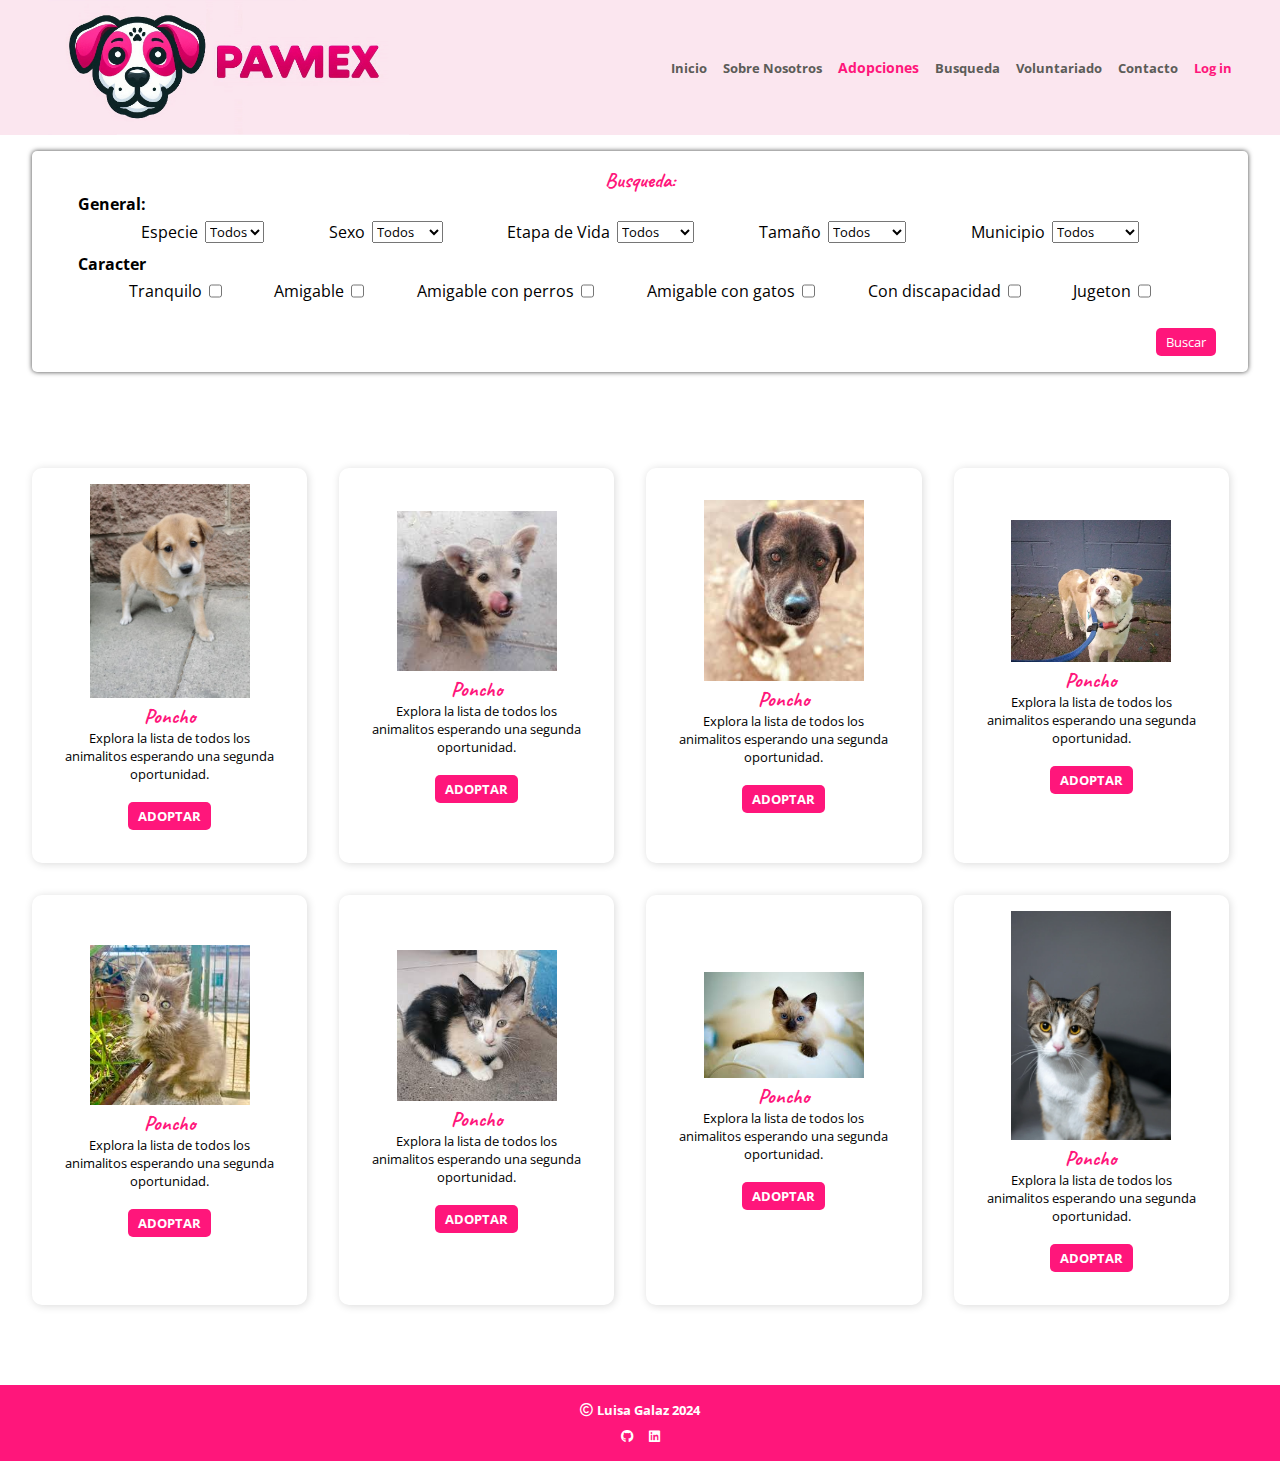
==== adopcion.html @ e36209e8 "Listo el formulario con estilo de para los filtros en adopcion y busqueda" ====
<!DOCTYPE html>
<html lang="en">

<head>
    <meta charset="UTF-8" />
    <meta name="viewport" content="width=device-width, initial-scale=1.0" />
    <link rel="stylesheet" href="css/style.css" />
    <link rel="stylesheet" href="https://cdnjs.cloudflare.com/ajax/libs/font-awesome/6.0.0-beta3/css/all.min.css">

    <title>Pawmex | Adopcion</title>
</head>

<body>
    <header class="header">
        <div class="header__logo">
            <a href="/"><img class="header__logo--img" src="assets/logo/logo.jpeg" alt="logo-pawmex"
                    title="Pawmex" /></a>
        </div>
        <nav class="header__nav">
            <a href="/" class="header__nav--link">Inicio</a>
            <a href="/nosotros.html" class="header__nav--link">Sobre Nosotros</a>
            <a href="/adopcion.html" class="header__nav--link actual">Adopciones</a>
            <a href="/busqueda.html" class="header__nav--link">Busqueda</a>
            <a href="/voluntariado.html" class="header__nav--link">Voluntariado</a>
            <a href="/contacto.html" class="header__nav--link">Contacto</a>
            <a href="/login.html" class="header__nav--link header__nav--auth">Log in</a>

        </nav>
    </header>
    <div class="formulario ">
        <h3>Busqueda:</h3>
        <form class="formulario__busqueda" action="">
            <fieldset>
                <legend>General:</legend>
                <div class="formulario__fieldset--contenedor">
                    <div class="formulario__input">
                        <label for="especie">Especie</label>
                        <select name="especie" id="">
                            <option value="todos">Todos</option>
                            <option value="perro">Perro</option>
                            <option value="gato">Gato</option>
                        </select>
                    </div>
                    <div class="formulario__input">
                        <label for="sexo">Sexo</label>
                        <select name="sexo" id="">
                            <option value="todos">Todos</option>
                            <option value="hembra">Hembra</option>
                            <option value="macho">Macho</option>
                        </select>
                    </div>
                    <div class="formulario__input">
                        <label for="etapa">Etapa de Vida</label>
                        <select name="etapa" id="">
                            <option value="todos">Todos</option>
                            <option value="cachorro">Cachorro</option>
                            <option value="adulto">Adulto</option>
                            <option value="anciano">Anciano</option>
                        </select>
                    </div>
                    <div class="formulario__input">
                        <label for="tamanio">Tamaño</label>
                        <select name="tamanio" id="">
                            <option value="todos">Todos</option>
                            <option value="chico">Chico</option>
                            <option value="mediano">Mediano</option>
                            <option value="grande">Grande</option>
                            <option value="x-grande">X-Grande</option>
                        </select>
                    </div>
                    <div class="formulario__input">
                        <label for="municipio">Municipio</label>
                        <select name="municipio" id="">
                            <option value="todos">Todos</option>
                            <option value="hermosillo">Hermosillo</option>
                            <option value="nogales">Nogales</option>
                            <option value="obregon">Obregon</option>
                            <option value="Guaymas">Guaymas</option>
                        </select>
                    </div>
                </div>

            </fieldset>

            <fieldset>
                <legend>Caracter</legend>
                <div class="formulario__fieldset--contenedor">

                    <div class="formulario__input">
                        <label for="tranquilo">Tranquilo</label>
                        <input type="checkbox" name="tranquilo" id="">
                    </div>
                    <div class="formulario__input">
                        <label for="amigable">Amigable</label>
                        <input type="checkbox" name="amigable" id="">
                    </div>
                    <div class="formulario__input">
                        <label for="amigablePerros">Amigable con perros</label>
                        <input type="checkbox" name="amigablePerros" id="">
                    </div>
                    <div class="formulario__input">
                        <label for="amigableGatos">Amigable con gatos</label>
                        <input type="checkbox" name="amigableGatos" id="">
                    </div>
                    <div class="formulario__input">
                        <label for="discapacidad">Con discapacidad</label>
                        <input type="checkbox" name="discapacidad" id="">
                    </div>
                    <div class="formulario__input">
                        <label for="jugeton">Jugeton</label>
                        <input type="checkbox" name="jugeton" id="">
                    </div>
                </div>

            </fieldset>
            <div class="formulario__submit">
                <input type="submit" value="Buscar">
            </div>
        </form>
    </div>

    <main>
        <div class="section">
            <div class="cards">
                <div class="card">
                    <div class="card__img">
                        <img class="img" src="assets/animalitos/perros/d4ee8756ab2bfcd4516612de9a21b117.png"
                            alt="gatito-adoptado" />
                    </div>
                    <div class="card__main">
                        <h3>Poncho</h3>
                        <p>
                            Explora la lista de todos los animalitos
                            esperando una segunda
                            oportunidad.
                        </p>
                        <div class="btn">
                            <a href="/login.html">Adoptar</a>
                        </div>
                    </div>
                </div>
                <div class="card">
                    <div class="card__img">
                        <img class="img" src="assets/animalitos/perros/images (4).jpg" alt="gatito-adoptado" />
                    </div>
                    <div class="card__main">
                        <h3>Poncho</h3>
                        <p>
                            Explora la lista de todos los animalitos
                            esperando una segunda
                            oportunidad.
                        </p>
                        <div class="btn">
                            <a href="/login.html">Adoptar</a>
                        </div>
                    </div>
                </div>
                <div class="card">
                    <div class="card__img">
                        <img class="img" src="assets/animalitos/perros/images.jpg" alt="gatito-adoptado" />
                    </div>
                    <div class="card__main">
                        <h3>Poncho</h3>
                        <p>
                            Explora la lista de todos los animalitos
                            esperando una segunda
                            oportunidad.
                        </p>
                        <div class="btn">
                            <a href="/login.html">Adoptar</a>
                        </div>
                    </div>
                </div>
                <div class="card">
                    <div class="card__img">
                        <img class="img" src="assets/animalitos/perros/6c94ec_b5bbc0f52d4e42f88005730bb4991981~mv2.webp"
                            alt="gatito-adoptado" />
                    </div>
                    <div class="card__main">
                        <h3>Poncho</h3>
                        <p>
                            Explora la lista de todos los animalitos
                            esperando una segunda
                            oportunidad.
                        </p>
                        <div class="btn">
                            <a href="/login.html">Adoptar</a>
                        </div>
                    </div>
                </div>
                <div class="card">
                    <div class="card__img">
                        <img class="img" src="assets/animalitos/gatos/images (1).jpg" alt="gatito-adoptado" />
                    </div>
                    <div class="card__main">
                        <h3>Poncho</h3>
                        <p>
                            Explora la lista de todos los animalitos
                            esperando una segunda
                            oportunidad.
                        </p>
                        <div class="btn">
                            <a href="/login.html">Adoptar</a>
                        </div>
                    </div>
                </div>
                <div class="card">
                    <div class="card__img">
                        <img class="img" src="assets/animalitos/gatos/images (2).jpg" alt="gatito-adoptado" />
                    </div>
                    <div class="card__main">
                        <h3>Poncho</h3>
                        <p>
                            Explora la lista de todos los animalitos
                            esperando una segunda
                            oportunidad.
                        </p>
                        <div class="btn">
                            <a href="/login.html">Adoptar</a>
                        </div>
                    </div>
                </div>
                <div class="card">
                    <div class="card__img">
                        <img class="img" src="assets/animalitos/gatos/images.jpg" alt="gatito-adoptado" />
                    </div>
                    <div class="card__main">
                        <h3>Poncho</h3>
                        <p>
                            Explora la lista de todos los animalitos
                            esperando una segunda
                            oportunidad.
                        </p>
                        <div class="btn">
                            <a href="/login.html">Adoptar</a>
                        </div>
                    </div>
                </div>
                <div class="card">
                    <div class="card__img">
                        <img class="img" src="assets/animalitos/gatos/calico-cat-staring-you-600nw-2392496837.webp"
                            alt="gatito-adoptado" />
                    </div>
                    <div class="card__main">
                        <h3>Poncho</h3>
                        <p>
                            Explora la lista de todos los animalitos
                            esperando una segunda
                            oportunidad.
                        </p>
                        <div class="btn">
                            <a href="/login.html">Adoptar</a>
                        </div>
                    </div>
                </div>
            </div>

        </div>
    </main>
    <footer>
        <div class="footter__copyrights">
            <a href="https://github.com/MLuisaGP" target="_blank"><i class="fa-regular fa-copyright"></i> Luisa Galaz
                2024</a>
        </div>
        <div class="footter__redes">
            <a href="https://github.com/MLuisaGP" target="_blank"><i class="fa-brands fa-github"></i></a>
            <a href="linkedin.com/in/mc-maria-luisa-galaz-palma-9ab30a19a" target="_blank"><i
                    class="fa-brands fa-linkedin"></i></a>
        </div>
    </footer>
</body>

</html>
---- css/style.css ----
@import url('https://fonts.googleapis.com/css2?family=Caveat:wght@400..700&family=Lato:ital,wght@0,100;0,300;0,400;0,700;0,900;1,100;1,300;1,400;1,700;1,900&family=Open+Sans:ital,wght@0,300..800;1,300..800&display=swap');
*{
    margin: 0;
    font-family: "Open Sans", sans-serif;
}
a{
    text-decoration: none;
    font-size: .8rem;
    font-weight: bold;
    color: #5C5C58;
}
header{
    height: 15vh;
}

footer{
    background-color: #ff167b;
    font-size: x-small;
    padding: 1rem;
    display: flex;
    flex-direction: column;
    align-items: center;
    gap: 0.5rem;
}
footer a{
    color: #FFF;
}
.footter__copyrights{
}
.footter__redes{
    display: flex;
    gap: 1rem;
}
h1, h2, h3{
    font-family: "Caveat", cursive;
    text-align: center;
    color: #ff167b;
    font-weight: bold;
}
h1{
    font-size: 3rem;
}
h2{
    font-size: 2.5rem;
}
h3{
    font-size: 1.3rem;
}
.img{
    width: 100%;
    max-width: 10rem;
}
.header{
    display: flex;
    justify-content: space-between;
    background-color: #FBE6EF;
}
.header__logo{
    background-color: #FBE6EF;
    width: 50vw;
    display: block;
    align-content: center;
}
.header__logo--img {
    
    height: 100%;
    margin-left: 3rem;
}
.header__nav{
    width: 60vw;
    display: flex;
    align-items: center;
    justify-content:end;
    gap: 1rem;
    padding: 1rem 3rem 1rem 1rem;
}
.header__nav--link{
    transition: color 0.5s ease;
    transition: font-size 0.5s ease;
}
.header__nav--link:hover, .actual{
    color: #ff167b;
    font-size: 0.85rem;
    /* text-decoration: underline; */
}
.header__nav--auth {
    color: #ff167b;
}
.header__nav--auth:hover {
    color: #ec7777;
    text-decoration: underline;
}
.slider{
    display: flex;
    padding: 2rem;
}
.slider--left{
    width: 60vw;
}
.slider__img{
    width: 100%;
}

.bienvenida{
    display: flex;
    flex-direction: column;
    justify-content: center;
    text-align: center;
    gap: 1rem;
}
.section{
    display: flex;
    flex-direction: column;
    padding: 5rem 2rem 5rem 2rem;
}
.section--clr{
    background-color: #fff8fb;
}
.contenedor__frases{
    height: 15rem;
    display: flex;
    align-content: center;
    padding: 1rem;
    background-color: #FBE6EF;
    background-size: cover;
    background-attachment: fixed;
    justify-content: center;
    text-align: center;
}

.contenedor__frases--txt{
    color: rgb(213, 253, 253);
    display: flex;
    flex-direction: column;
    /* align-items: flex-end; */
    justify-content: center;
    width: 45vw;
    font-weight: bolder;
    font-size: 1.01rem;
    gap: 1rem;
}
.btn{
    padding: 5px;
    margin: 1rem;
    text-transform: uppercase;
    display: block;
    text-align: center;
    
}
.btn a{
    color: #fff;
    padding: 5px 10px 5px 10px;
    border-radius: 5px;
    background-color: #ff167b;
    transition: color .5s ease;
    transition: background-color .5s ease;
}
.btn a:hover{
    color: #ff167b;
    background-color: #fff;
}

.servicios {
    flex-direction: column;
    align-items: center;
    gap: 2rem;
}

.cards{
    display: flex;
    gap: 2rem;
    flex-wrap: wrap
}
.card{
    width: 19vw;
    background: #FFF;
    display: flex;
    flex-direction: column;
    align-items: center;
    padding: 1rem;
    -webkit-box-shadow: 1px 1px 8px 0px rgba(0, 0, 0, 0.15);
        -moz-box-shadow: 1px 1px 8px 0px rgba(0, 0, 0, 0.15);
        box-shadow: 1px 1px 8px 0px rgba(0, 0, 0, 0.15);
    border-radius: 10px;
    justify-content: center;
    transform: box-shadow .5s ease;
}
.card__main{
    padding: 0 1rem 0 1rem;
    display: block;
}
.card__main p{
    font-size: .8rem;
    text-align: center;
}
.card:hover{
        -webkit-box-shadow: 1px 1px 8px 0px rgba(0, 0, 0, 0.75);
            -moz-box-shadow: 1px 1px 8px 0px rgba(0, 0, 0, 0.75);
            box-shadow: 1px 1px 8px 0px rgba(0, 0, 0, 0.75);
}

.contenedor {
    display: flex;
    height: 20rem;
}
.contenedor__img{
    width: 40vw;
    border-radius: 5px;
}
.img_r1{
    background-image: url("../assets/bg/Captura-de-Pantalla-2021-08-02-a-las-15.11.57.png");
    background-size: cover;
    background-repeat: no-repeat;
}
.img_r2{
    background-image: url("../assets/bg/perros.jpg");
    background-size: cover;
    background-repeat: no-repeat;
}

.contenedor__main{
    width: 60vw;
}

.contenedor__main span{
    font-weight: bold;
    color: #f15b9c;
}
.contenedor__main--txt{
    margin: 1rem;
    padding: 1rem 3rem 1rem 3rem;
    text-align: justify;
}
.contenedor__main--txt li{
    padding-top: 1rem;
}
.portada{
    width: 100vw;
    height: 45vh;
    background-color: #ec7777;
}
.img-bg1 {
    background-image: url(../assets/bg/asset_upload_file2488_674610.jpg);
}

.img-bg2 {
    background-image: url(../assets/bg/shutterstock_353023190.jpg);
}

/* sitio de las curvas https: //refine.dev/blog/css-rounded-corners/#example-2 */
.img_nosotros {
    background-image: url('../assets/bg/perros-en-adopcion-10.jpg');
    background-size: cover;
    border-radius: 60% 30% 30% 20%;
}
.img_mision {
    background-image: url('../assets/bg/63ceba1ae7b26aa4ad28478f_adopcion de razas de perros pequeñas.jpg');
    background-size: cover;
    border-radius: 70% 30% 30% 70% / 60% 40% 60% 40%;
}

/**FORMULARIOS*/
.formulario{
    background-color: #fff;
    margin: 1rem 2rem 1rem 2rem;
    padding: 1rem 2rem 1rem 2rem;
    /* border: solid violet; */
    border-radius: 5px;
    -webkit-box-shadow: 0px 0px 5px 0px rgba(0, 0, 0, 0.75);
        -moz-box-shadow: 0px 0px 5px 0px rgba(0, 0, 0, 0.75);
        box-shadow: 0px 0px 5px 0px rgba(0, 0, 0, 0.75);
}
.formulario fieldset{
    border: none;
    
}
.formulario fieldset legend{
    font-weight: bold;
}

.formulario__busqueda fieldset{

}
.formulario__busqueda .formulario__fieldset--contenedor{
    display: flex;
    flex-wrap: wrap;
    align-items: center;
    justify-content: space-evenly;
}
.formulario__input{
    display: flex;
    align-items: stretch;
    gap: 7px;
}

.formulario__submit{
    display: flex;
    justify-content: flex-end;
    margin-top: 1rem;
}
.formulario__submit input{
    border: none;
    color: #fff;
    padding: 5px 10px 5px 10px;
    border-radius: 5px;
    background-color: #ff167b;
    transition: color .5s ease;
    transition: background-color .5s ease;
}

.formulario__submit input:hover {
    color: #ff167b;
    background-color: #fff;
}
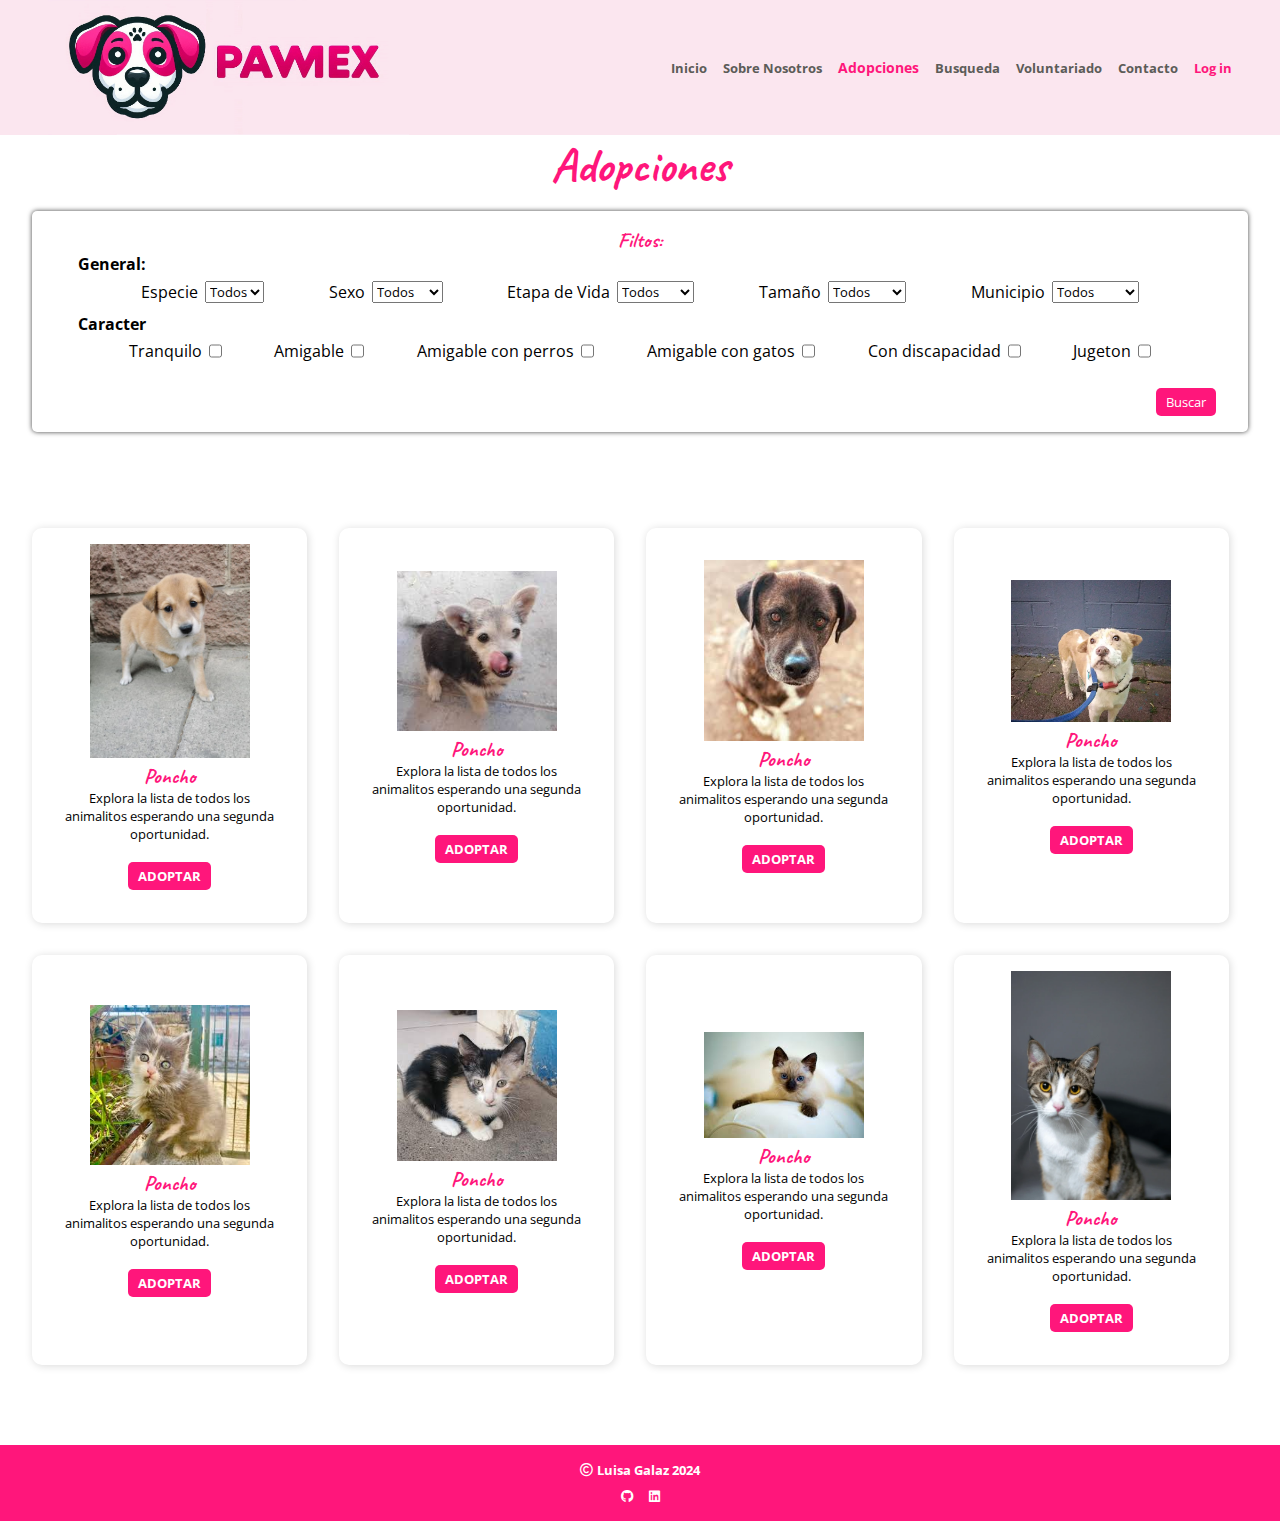
==== commit baad1f8d: "Se agregaron titulos en la pagina de adopciones y busqueda" ====
--- a/adopcion.html
+++ b/adopcion.html
@@ -27,8 +27,9 @@
 
         </nav>
     </header>
+    <h1>Adopciones</h1>
     <div class="formulario ">
-        <h3>Busqueda:</h3>
+        <h3>Filtos:</h3>
         <form class="formulario__busqueda" action="">
             <fieldset>
                 <legend>General:</legend>
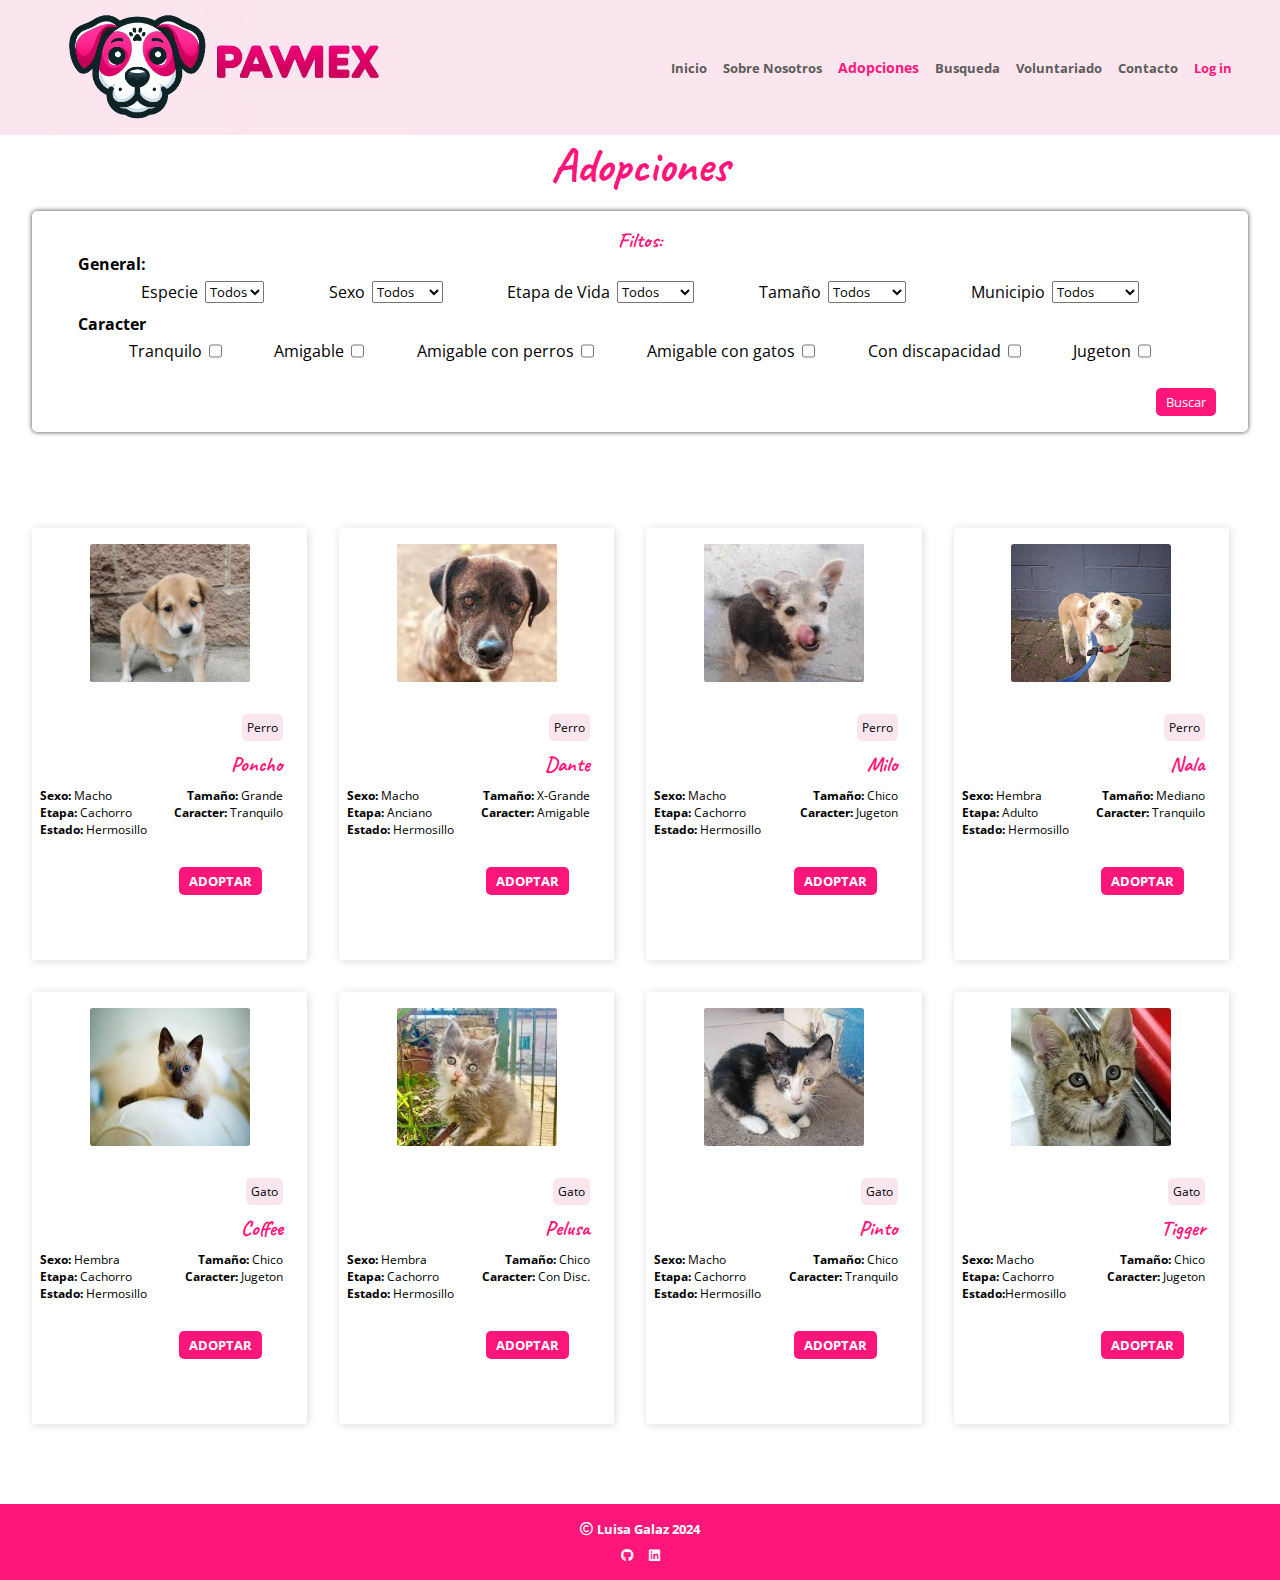
==== commit e02c6327: "Se agrego css a la sección de adopcion y busqueda, se modificaron mascotas y se agregaron inf de ell" ====
--- a/adopcion.html
+++ b/adopcion.html
@@ -121,142 +121,204 @@
     </div>
 
     <main>
-        <div class="section">
+        <section class="section">
             <div class="cards">
-                <div class="card">
-                    <div class="card__img">
-                        <img class="img" src="assets/animalitos/perros/d4ee8756ab2bfcd4516612de9a21b117.png"
-                            alt="gatito-adoptado" />
-                    </div>
-                    <div class="card__main">
+                <div class="card card--identificacion">
+                    <div class="card__img">
+                        <img class="img" src="assets/animalitos/perros/pancho.png"
+                            alt="perro-pancho" />
+                    </div>
+                    <div class="card__main">
+                        <div class="card__main__especie">Perro</div>
                         <h3>Poncho</h3>
-                        <p>
-                            Explora la lista de todos los animalitos
-                            esperando una segunda
-                            oportunidad.
-                        </p>
-                        <div class="btn">
-                            <a href="/login.html">Adoptar</a>
-                        </div>
-                    </div>
-                </div>
-                <div class="card">
-                    <div class="card__img">
-                        <img class="img" src="assets/animalitos/perros/images (4).jpg" alt="gatito-adoptado" />
-                    </div>
-                    <div class="card__main">
-                        <h3>Poncho</h3>
-                        <p>
-                            Explora la lista de todos los animalitos
-                            esperando una segunda
-                            oportunidad.
-                        </p>
-                        <div class="btn">
-                            <a href="/login.html">Adoptar</a>
-                        </div>
-                    </div>
-                </div>
-                <div class="card">
-                    <div class="card__img">
-                        <img class="img" src="assets/animalitos/perros/images.jpg" alt="gatito-adoptado" />
-                    </div>
-                    <div class="card__main">
-                        <h3>Poncho</h3>
-                        <p>
-                            Explora la lista de todos los animalitos
-                            esperando una segunda
-                            oportunidad.
-                        </p>
-                        <div class="btn">
-                            <a href="/login.html">Adoptar</a>
-                        </div>
-                    </div>
-                </div>
-                <div class="card">
-                    <div class="card__img">
-                        <img class="img" src="assets/animalitos/perros/6c94ec_b5bbc0f52d4e42f88005730bb4991981~mv2.webp"
-                            alt="gatito-adoptado" />
-                    </div>
-                    <div class="card__main">
-                        <h3>Poncho</h3>
-                        <p>
-                            Explora la lista de todos los animalitos
-                            esperando una segunda
-                            oportunidad.
-                        </p>
-                        <div class="btn">
-                            <a href="/login.html">Adoptar</a>
-                        </div>
-                    </div>
-                </div>
-                <div class="card">
-                    <div class="card__img">
-                        <img class="img" src="assets/animalitos/gatos/images (1).jpg" alt="gatito-adoptado" />
-                    </div>
-                    <div class="card__main">
-                        <h3>Poncho</h3>
-                        <p>
-                            Explora la lista de todos los animalitos
-                            esperando una segunda
-                            oportunidad.
-                        </p>
-                        <div class="btn">
-                            <a href="/login.html">Adoptar</a>
-                        </div>
-                    </div>
-                </div>
-                <div class="card">
-                    <div class="card__img">
-                        <img class="img" src="assets/animalitos/gatos/images (2).jpg" alt="gatito-adoptado" />
-                    </div>
-                    <div class="card__main">
-                        <h3>Poncho</h3>
-                        <p>
-                            Explora la lista de todos los animalitos
-                            esperando una segunda
-                            oportunidad.
-                        </p>
-                        <div class="btn">
-                            <a href="/login.html">Adoptar</a>
-                        </div>
-                    </div>
-                </div>
-                <div class="card">
-                    <div class="card__img">
-                        <img class="img" src="assets/animalitos/gatos/images.jpg" alt="gatito-adoptado" />
-                    </div>
-                    <div class="card__main">
-                        <h3>Poncho</h3>
-                        <p>
-                            Explora la lista de todos los animalitos
-                            esperando una segunda
-                            oportunidad.
-                        </p>
-                        <div class="btn">
-                            <a href="/login.html">Adoptar</a>
-                        </div>
-                    </div>
-                </div>
-                <div class="card">
-                    <div class="card__img">
-                        <img class="img" src="assets/animalitos/gatos/calico-cat-staring-you-600nw-2392496837.webp"
-                            alt="gatito-adoptado" />
-                    </div>
-                    <div class="card__main">
-                        <h3>Poncho</h3>
-                        <p>
-                            Explora la lista de todos los animalitos
-                            esperando una segunda
-                            oportunidad.
-                        </p>
+                        <div class="card__main__caracteristicas">
+                            <div class="card__main__caracteristicas--ct"><strong>Sexo: </strong><span>Macho</span></div>
+                            <div class="card__main__caracteristicas--ct"><strong>Tamaño: </strong><span>Grande</span>
+                            </div>
+                            <div class="card__main__caracteristicas--ct"><strong>Etapa: </strong><span>Cachorro</span>
+                            </div>
+                            <div class="card__main__caracteristicas--ct">
+                                <strong>Caracter: </strong><span>Tranquilo</span>
+                            </div>
+                            <div class="card__main__caracteristicas--ct"><strong>Estado: </strong><span>Hermosillo</span>
+                            </div>
+                        </div>
+                        <div class="btn">
+                            <a href="/login.html">Adoptar</a>
+                        </div>
+                    </div>
+                </div>
+                <div class="card card--identificacion">
+                    <div class="card__img">
+                        <img class="img" src="assets/animalitos/perros/dante.jpg" alt="perro-dante" />
+                    </div>
+                    <div class="card__main">
+                        <div class="card__main__especie">Perro</div>
+                        <h3>Dante</h3>
+                        <div class="card__main__caracteristicas">
+                            <div class="card__main__caracteristicas--ct"><strong>Sexo:</strong><span> Macho</span></div>
+                            <div class="card__main__caracteristicas--ct"><strong>Tamaño:</strong><span> X-Grande</span>
+                            </div>
+                            <div class="card__main__caracteristicas--ct"><strong>Etapa:</strong><span> Anciano</span>
+                            </div>
+                            <div class="card__main__caracteristicas--ct">
+                                <strong>Caracter:</strong><span> Amigable</span>
+                            </div>
+                            <div class="card__main__caracteristicas--ct"><strong>Estado:</strong><span> Hermosillo</span>
+                            </div>
+                        </div>
+                        <div class="btn">
+                            <a href="/login.html">Adoptar</a>
+                        </div>
+                    </div>
+                </div>
+                <div class="card card--identificacion">
+                    <div class="card__img">
+                        <img class="img" src="assets/animalitos/perros/milo.jpg" alt="perro-milo" />
+                    </div>
+                    <div class="card__main">
+                        <div class="card__main__especie">Perro</div>
+                        <h3>Milo</h3>
+                        <div class="card__main__caracteristicas">
+                            <div class="card__main__caracteristicas--ct"><strong>Sexo: </strong><span>Macho</span></div>
+                            <div class="card__main__caracteristicas--ct"><strong>Tamaño: </strong><span>Chico</span>
+                            </div>
+                            <div class="card__main__caracteristicas--ct"><strong>Etapa: </strong><span>Cachorro</span>
+                            </div>
+                            <div class="card__main__caracteristicas--ct">
+                                <strong>Caracter: </strong><span>Jugeton</span>
+                            </div>
+                            <div class="card__main__caracteristicas--ct"><strong>Estado: </strong><span>Hermosillo</span>
+                            </div>
+                        </div>
+                        <div class="btn">
+                            <a href="/login.html">Adoptar</a>
+                        </div>
+                    </div>
+                </div>
+                <div class="card card--identificacion">
+                    <div class="card__img">
+                        <img class="img" src="assets/animalitos/perros/nala.webp" alt="perro-nala" />
+                    </div>
+                    <div class="card__main">
+                        <div class="card__main__especie">Perro</div>
+                        <h3>Nala</h3>
+                        <div class="card__main__caracteristicas">
+                            <div class="card__main__caracteristicas--ct"><strong>Sexo: </strong><span>Hembra</span></div>
+                            <div class="card__main__caracteristicas--ct"><strong>Tamaño: </strong><span>Mediano</span>
+                            </div>
+                            <div class="card__main__caracteristicas--ct"><strong>Etapa: </strong><span>Adulto</span>
+                            </div>
+                            <div class="card__main__caracteristicas--ct">
+                                <strong>Caracter: </strong><span>Tranquilo</span>
+                            </div>
+                            <div class="card__main__caracteristicas--ct"><strong>Estado: </strong><span>Hermosillo</span>
+                            </div>
+                        </div>
+                        <div class="btn">
+                            <a href="/login.html">Adoptar</a>
+                        </div>
+                    </div>
+                </div>
+                <!--GATOS-->
+                <div class="card card--identificacion">
+                    <div class="card__img">
+                        <img class="img" src="assets/animalitos/gatos/Coffee.jpg" alt="gatito-coffee" />
+                    </div>
+                    <div class="card__main">
+                        <div class="card__main__especie">Gato</div>
+                        <h3>Coffee</h3>
+                        <div class="card__main__caracteristicas">
+                            <div class="card__main__caracteristicas--ct"><strong>Sexo: </strong><span>Hembra</span></div>
+                            <div class="card__main__caracteristicas--ct"><strong>Tamaño: </strong><span>Chico</span>
+                            </div>
+                            <div class="card__main__caracteristicas--ct"><strong>Etapa: </strong><span>Cachorro</span>
+                            </div>
+                            <div class="card__main__caracteristicas--ct">
+                                <strong>Caracter: </strong><span>Jugeton</span>
+                            </div>
+                            <div class="card__main__caracteristicas--ct"><strong>Estado: </strong><span>Hermosillo</span>
+                            </div>
+                        </div>
+                        <div class="btn">
+                            <a href="/login.html">Adoptar</a>
+                        </div>
+                    </div>
+                </div>
+                <div class="card card--identificacion">
+                    <div class="card__img">
+                        <img class="img" src="assets/animalitos/gatos/Pelusa.jpg" alt="gatito-pelusa" />
+                    </div>
+                    <div class="card__main">
+                        <div class="card__main__especie">Gato</div>
+                        <h3>Pelusa</h3>
+                        <div class="card__main__caracteristicas">
+                            <div class="card__main__caracteristicas--ct"><strong>Sexo: </strong><span>Hembra</span></div>
+                            <div class="card__main__caracteristicas--ct"><strong>Tamaño: </strong><span>Chico</span>
+                            </div>
+                            <div class="card__main__caracteristicas--ct"><strong>Etapa: </strong><span>Cachorro</span>
+                            </div>
+                            <div class="card__main__caracteristicas--ct">
+                                <strong>Caracter: </strong><span>Con Disc.</span>
+                            </div>
+                            <div class="card__main__caracteristicas--ct"><strong>Estado: </strong><span>Hermosillo</span>
+                            </div>
+                        </div>
+                        <div class="btn">
+                            <a href="/login.html">Adoptar</a>
+                        </div>
+                    </div>
+                </div>
+                <div class="card card--identificacion">
+                    <div class="card__img">
+                        <img class="img" src="assets/animalitos/gatos/Pinto.jpg" alt="gatito-pinto" />
+                    </div>
+                    <div class="card__main">
+                        <div class="card__main__especie">Gato</div>
+                        <h3>Pinto</h3>
+                        <div class="card__main__caracteristicas">
+                            <div class="card__main__caracteristicas--ct"><strong>Sexo: </strong><span>Macho</span></div>
+                            <div class="card__main__caracteristicas--ct"><strong>Tamaño: </strong><span>Chico</span>
+                            </div>
+                            <div class="card__main__caracteristicas--ct"><strong>Etapa: </strong><span>Cachorro</span>
+                            </div>
+                            <div class="card__main__caracteristicas--ct">
+                                <strong>Caracter: </strong><span>Tranquilo</span>
+                            </div>
+                            <div class="card__main__caracteristicas--ct"><strong>Estado: </strong><span>Hermosillo</span>
+                            </div>
+                        </div>
+                        <div class="btn">
+                            <a href="/login.html">Adoptar</a>
+                        </div>
+                    </div>
+                </div>
+                <div class="card card--identificacion">
+                    <div class="card__img">
+                        <img class="img" src="assets/animalitos/gatos/Tiger.jpg" alt="gatito-tigger" />
+                    </div>
+                    <div class="card__main">
+                        <div class="card__main__especie">Gato</div>
+                        <h3>Tigger</h3>
+                        <div class="card__main__caracteristicas">
+                            <div class="card__main__caracteristicas--ct"><strong>Sexo: </strong><span>Macho</span></div>
+                            <div class="card__main__caracteristicas--ct"><strong>Tamaño: </strong><span>Chico</span>
+                            </div>
+                            <div class="card__main__caracteristicas--ct"><strong>Etapa: </strong><span>Cachorro</span>
+                            </div>
+                            <div class="card__main__caracteristicas--ct">
+                                <strong>Caracter: </strong><span>Jugeton</span>
+                            </div>
+                            <div class="card__main__caracteristicas--ct"><strong>Estado:</strong><span>Hermosillo</span>
+                            </div>
+                        </div>
                         <div class="btn">
                             <a href="/login.html">Adoptar</a>
                         </div>
                     </div>
                 </div>
             </div>
-
-        </div>
+        </section>
     </main>
     <footer>
         <div class="footter__copyrights">
--- a/css/style.css
+++ b/css/style.css
@@ -311,4 +311,46 @@
 .formulario__submit input:hover {
     color: #ff167b;
     background-color: #fff;
+}
+
+.card--identificacion{
+    border-radius: 3px;
+    height: 25rem;
+    
+
+}
+.card--identificacion .card__img{
+    display: grid;
+    justify-items: center;
+    border-radius: 3px;
+    width: 10rem;
+    height: 10rem;
+    background-color: #f15b9c;
+    overflow: hidden;
+}
+.card--identificacion .card__img img{
+    width: 100%;
+    height: 100%;
+    border-radius: 3px;
+}
+.card--identificacion .card__main{
+    width: 100%;
+    padding: 2rem 2rem 2rem 1rem;
+    display: flex;
+    flex-direction: column;
+    align-items: flex-start;
+    align-items: flex-end;
+    gap: 10px;
+}
+.card__main__especie{
+    background-color: #FBE6EF;
+    padding: 5px;
+    font-size: 12px;
+    border-radius: 5px;
+}
+.card__main__caracteristicas{
+    font-size: 12px;
+    display: flex;
+    flex-wrap: wrap;
+    justify-content: space-between;
 }